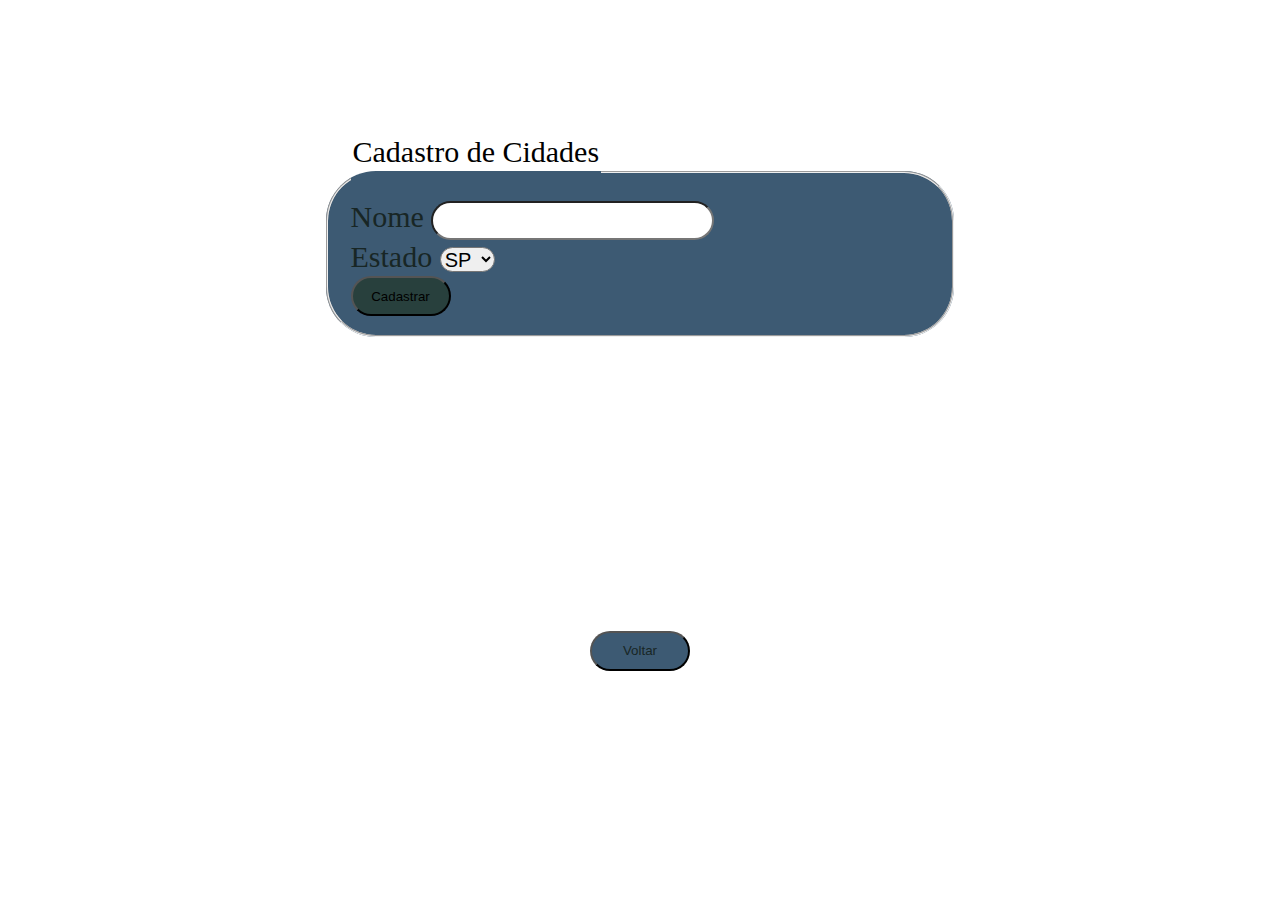
==== Cidade/CadastroCidade.html @ defa35c8 "Add files via upload" ====
<!DOCTYPE html>
<html lang="pt-br">
  <head>
    <meta charset="UTF-8" />
    <meta http-equiv="X-UA-Compatible" content="IE=edge" />
    <meta name="viewport" content="width=device-width, initial-scale=1.0" />
    <link rel="stylesheet" href="../css/style.css" />
    <link rel="stylesheet" href="../css/cadastro.css" />
    <title>Document</title>
  </head>
  <body>
    <div class="principal flex inverter_column">
      <form action="CadastroCidade.php" method="post">
        <fieldset>
          <legend>Cadastro de Cidades</legend>
          <div>
            <label for="nome">Nome</label>
            <input type="text" name="nome" id="nome" />
          </div>
          <div>
            <label for="estado">Estado</label>
            <select name="estado" id="estado">
              <option value="SP">SP</option>
              <option value="RJ">RJ</option>
              <option value="MG">MG</option>
            </select>
          </div>
          <div>
            <button class="botao_submit" type="submit">Cadastrar</button>
          </div>
        </fieldset>
      </form>
      <button class="botao"><a href="../index.html">Voltar</a></button>
    </div>
  </body>
</html>
---- css/style.css ----
:root{
  --verde-escuro: #182625;
  --verde: #28403D;
  --cinza: #455559;
  --cinza-escuro: #2F3D40;
  --azul: #3D5A73;
}
.flex {
  display: flex;
  justify-content: space-around;
  align-items: center;
}
.principal {
  width: 100%;
  height: 90vh;
  min-height: 70px;
}
.botao {
  cursor: pointer;
  width: auto;
  min-width: 100px;
  height: 40px;
  color: black;
  background-color: var(--azul);
  border-radius: 25px;
  transition: 1s;
}
.botao > a {
  text-decoration: none;
  color: var(--verde-escuro);
}
.botao:hover a,
.botao:hover {
  letter-spacing: 2px;
  text-decoration: underline;
  transition: 1s;
}
.inverter_column {
  flex-direction: column;
}
form {
  width: 50%;
  font-size: 30px;
}
.botao_submit {
  cursor: pointer;
  width: 100px;
  height: 40px;
  color: black;
  background-color: var(--verde);
  border-radius: 25px;
}
.botao_submit:hover {
  text-decoration: underline;
  transition: 1s;
}
input,
option,
select {
  height: 25px;
  border-radius: 25px;
  font-size: 20px;
}
table td {
  border: 2px solid black;
}
table {
  border: 1px solid black;
  border-collapse: collapse;
}
---- css/cadastro.css ----
:root{
    --verde-escuro: #182625;
    --verde: #28403D;
    --cinza: #455559;
    --cinza-escuro: #2F3D40;
    --azul: #3D5A73;
}
fieldset{
    background-color: var(--azul);
    border-radius: 50px;
}
label{
    color: var(--verde-escuro);
}legend {
    position: relative;
    top: -20px;
}
input {
    padding: 5px;
    padding-left: 9px;
}
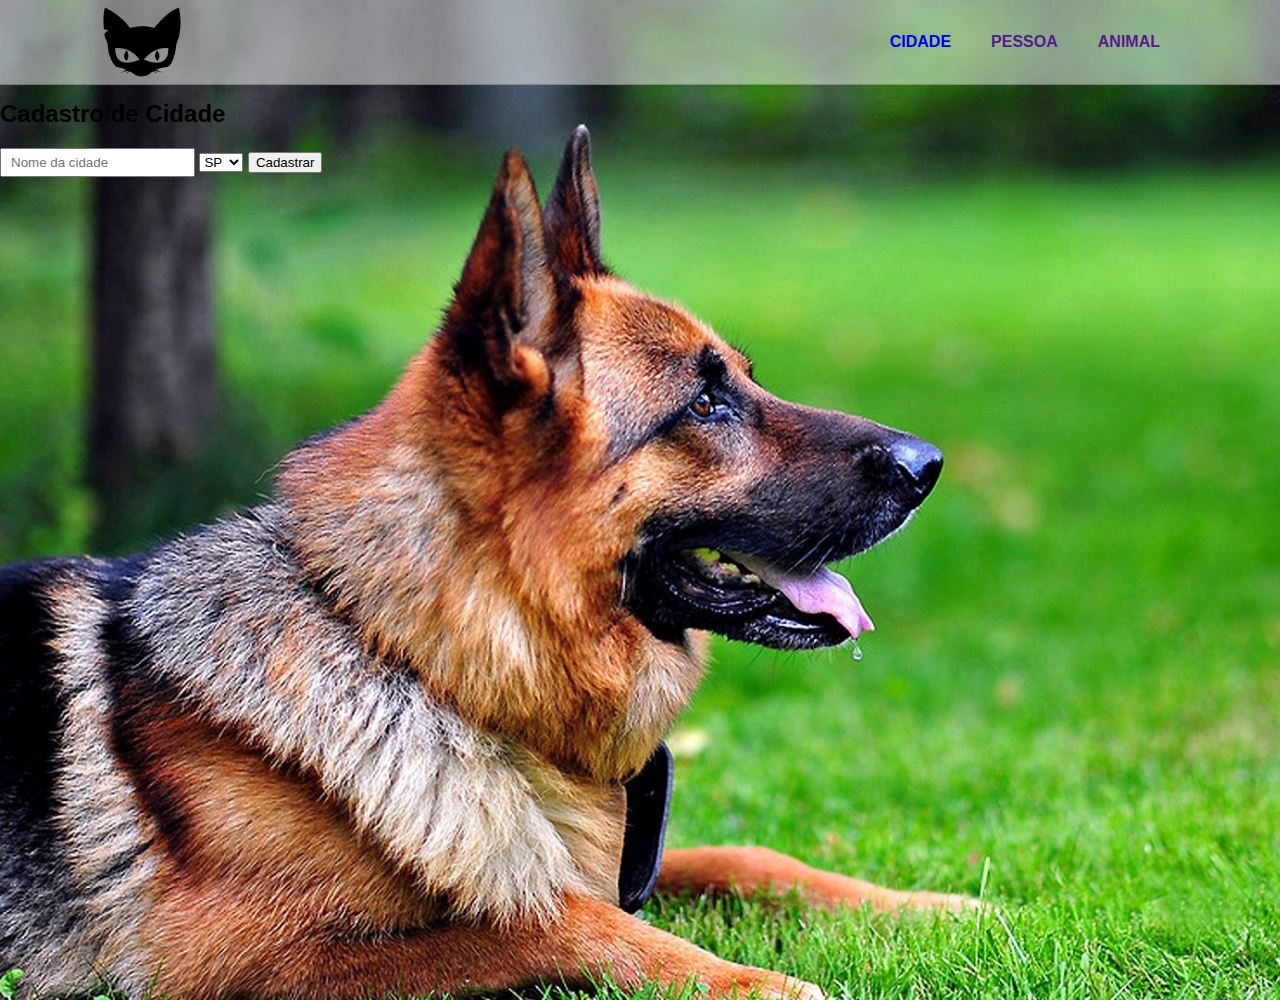
==== commit 7448f4b6: "Colocando a navegação em todas as páginas" ====
--- a/Cidade/CadastroCidade.html
+++ b/Cidade/CadastroCidade.html
@@ -1,36 +1,63 @@
-<!DOCTYPE html>
-<html lang="pt-br">
-  <head>
-    <meta charset="UTF-8" />
-    <meta http-equiv="X-UA-Compatible" content="IE=edge" />
-    <meta name="viewport" content="width=device-width, initial-scale=1.0" />
-    <link rel="stylesheet" href="../css/style.css" />
-    <link rel="stylesheet" href="../css/cadastro.css" />
-    <title>Document</title>
-  </head>
-  <body>
-    <div class="principal flex inverter_column">
-      <form action="CadastroCidade.php" method="post">
-        <fieldset>
-          <legend>Cadastro de Cidades</legend>
-          <div>
-            <label for="nome">Nome</label>
-            <input type="text" name="nome" id="nome" />
-          </div>
-          <div>
-            <label for="estado">Estado</label>
-            <select name="estado" id="estado">
-              <option value="SP">SP</option>
-              <option value="RJ">RJ</option>
-              <option value="MG">MG</option>
-            </select>
-          </div>
-          <div>
-            <button class="botao_submit" type="submit">Cadastrar</button>
-          </div>
-        </fieldset>
-      </form>
-      <button class="botao"><a href="../index.html">Voltar</a></button>
-    </div>
-  </body>
-</html>
+<!DOCTYPE html>
+<html lang="pt-br">
+
+<head>
+  <meta charset="UTF-8" />
+  <meta http-equiv="X-UA-Compatible" content="IE=edge" />
+  <meta name="viewport" content="width=device-width, initial-scale=1.0" />
+  <link rel="stylesheet" href="../css/style.css" />
+  <link rel="stylesheet" href="../css/cadastro.css" />
+  <title>Cadastrar Cidade</title>
+</head>
+
+<body>
+  <div class="menu">
+    <a href="#" class="brand"><img src="../img/logo-gato.webp" alt=""></a>
+    <nav>
+      <ul>
+        <li><a href="#">Cidade</a>
+          <ul>
+            <li><a href="../Cidade/CadastroCidade.html">Cadastrar</a></li>
+            <li><a href="../Cidade/ListarCidade.php">Visualizar</a></li>
+          </ul>
+        </li>
+        <li><a href="">Pessoa</a>
+          <ul>
+            <li>
+              <a href="../Pessoa/CadastroPessoa.php">Cadastrar</a>
+            </li>
+            <li>
+              <a href="../Pessoa/ListarPessoa.php">Visualizar</a>
+            </li>
+          </ul>
+        </li>
+        <li><a href="">Animal</a>
+          <ul>
+            <li>
+              <a href="../Animal/CadastroAnimal.php">Cadastrar</a>
+            </li>
+            <li>
+              <a href="../Animal/ListarAnimal.php">Visualizar</a>
+            </li>
+          </ul>
+        </li>
+      </ul>
+    </nav>
+  </div>
+  <section>
+    <div class="principal box-cidade">
+      <h2>Cadastro de Cidade</h2>
+      <form action="CadastroCidade.php" method="post">
+        <input type="text" name="nome" id="nome" placeholder="Nome da cidade" class="box-inline" />
+        <select name="estado" id="estado" class="box-inline">
+          <option value="SP">SP</option>
+          <option value="RJ">RJ</option>
+          <option value="MG">MG</option>
+        </select>
+        <button class="botao_submit" type="submit">Cadastrar</button>
+      </form>
+    </div>
+  </section>
+</body>
+
+</html>--- a/css/style.css
+++ b/css/style.css
@@ -1,70 +1,76 @@
-:root{
-  --verde-escuro: #182625;
-  --verde: #28403D;
-  --cinza: #455559;
-  --cinza-escuro: #2F3D40;
-  --azul: #3D5A73;
+body {
+  margin: 0;
+  padding: 0;
+  background: url(../img/cao-e-gato.jpg);
+  background-size: cover;
+  font-family: sans-serif;
 }
-.flex {
+
+section {
+  width: 100%;
+  min-height: 100vh;
+}
+
+.menu {
+  position: absolute;
+  width: 100%;
+  background: rgba(255, 255, 255, .5);
+  padding: 0 100px;
+  top: 0;
+  box-sizing: border-box;
+  border-bottom: 1px solid rgba(0, 0, 0, .2);
+}
+
+.menu img {
+  float: left;
+  width: 84px;
+}
+
+nav {
+  position: relative;
+  float: right;
+}
+
+nav ul {
+  margin: 0;
+  padding: 0;
   display: flex;
-  justify-content: space-around;
-  align-items: center;
 }
+
+nav ul li {
+  list-style: none;
+}
+
+nav ul li a {
+  display: block;
+  text-transform: uppercase;
+  font-weight: bold;
+  padding: 33px 20px;
+  text-decoration: none;
+}
+
+nav ul li ul {
+  display: block;
+  background: rgba(255, 255, 255, .5);
+  min-width: 100px;
+  position: absolute;
+  margin-top: 1px;
+  box-shadow: 0 2px 5px rgba(0, 0, 0, .5);
+  opacity: 0;
+  visibility: hidden;
+  transition: .5s;
+}
+
+nav ul li:hover ul {
+  opacity: 1;
+  visibility: visible;
+}
+
+nav ul li ul li a {
+  padding: 10px;
+}
+
 .principal {
-  width: 100%;
-  height: 90vh;
-  min-height: 70px;
-}
-.botao {
-  cursor: pointer;
-  width: auto;
-  min-width: 100px;
-  height: 40px;
-  color: black;
-  background-color: var(--azul);
-  border-radius: 25px;
-  transition: 1s;
-}
-.botao > a {
-  text-decoration: none;
-  color: var(--verde-escuro);
-}
-.botao:hover a,
-.botao:hover {
-  letter-spacing: 2px;
-  text-decoration: underline;
-  transition: 1s;
-}
-.inverter_column {
-  flex-direction: column;
-}
-form {
-  width: 50%;
-  font-size: 30px;
-}
-.botao_submit {
-  cursor: pointer;
-  width: 100px;
-  height: 40px;
-  color: black;
-  background-color: var(--verde);
-  border-radius: 25px;
-}
-.botao_submit:hover {
-  text-decoration: underline;
-  transition: 1s;
-}
-input,
-option,
-select {
-  height: 25px;
-  border-radius: 25px;
-  font-size: 20px;
-}
-table td {
-  border: 2px solid black;
-}
-table {
-  border: 1px solid black;
-  border-collapse: collapse;
-}
+  justify-content: unset;
+  margin-top: 100px;
+}--- a/css/cadastro.css
+++ b/css/cadastro.css
@@ -1,20 +1,25 @@
-:root{
+:root {
     --verde-escuro: #182625;
     --verde: #28403D;
     --cinza: #455559;
     --cinza-escuro: #2F3D40;
     --azul: #3D5A73;
 }
-fieldset{
+
+fieldset {
     background-color: var(--azul);
     border-radius: 50px;
 }
-label{
+
+label {
     color: var(--verde-escuro);
-}legend {
+}
+
+legend {
     position: relative;
     top: -20px;
 }
+
 input {
     padding: 5px;
     padding-left: 9px;
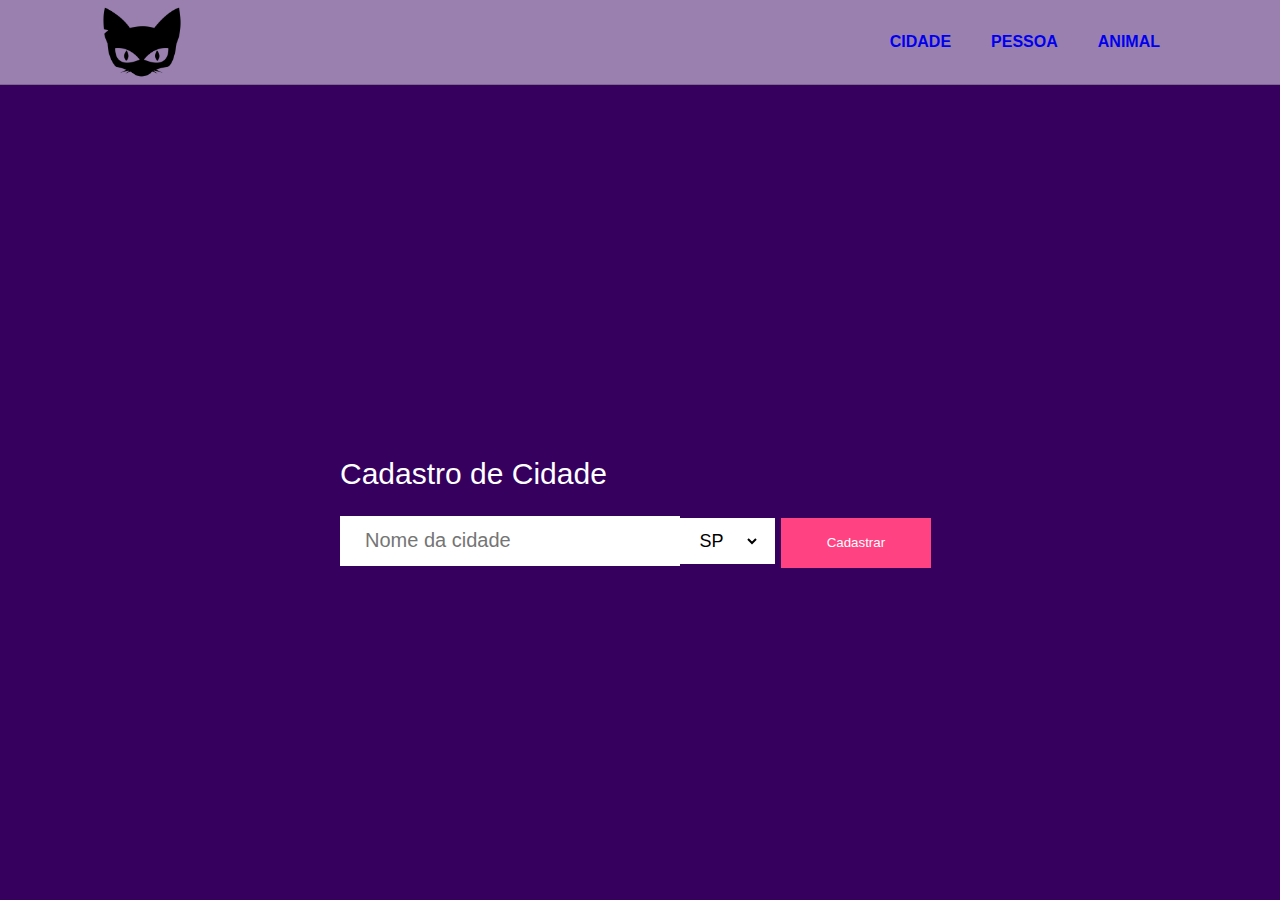
==== commit 47193275: "Mudando links" ====
--- a/Cidade/CadastroCidade.html
+++ b/Cidade/CadastroCidade.html
@@ -21,7 +21,7 @@
             <li><a href="../Cidade/ListarCidade.php">Visualizar</a></li>
           </ul>
         </li>
-        <li><a href="">Pessoa</a>
+        <li><a href="#">Pessoa</a>
           <ul>
             <li>
               <a href="../Pessoa/CadastroPessoa.php">Cadastrar</a>
@@ -31,7 +31,7 @@
             </li>
           </ul>
         </li>
-        <li><a href="">Animal</a>
+        <li><a href="#">Animal</a>
           <ul>
             <li>
               <a href="../Animal/CadastroAnimal.php">Cadastrar</a>
@@ -54,7 +54,7 @@
           <option value="RJ">RJ</option>
           <option value="MG">MG</option>
         </select>
-        <button class="botao_submit" type="submit">Cadastrar</button>
+        <button type="submit">Cadastrar</button>
       </form>
     </div>
   </section>
--- a/css/cadastro.css
+++ b/css/cadastro.css
@@ -1,26 +1,112 @@
-:root {
-    --verde-escuro: #182625;
-    --verde: #28403D;
-    --cinza: #455559;
-    --cinza-escuro: #2F3D40;
-    --azul: #3D5A73;
+.principal {
+    justify-content: unset;
+    margin-top: 100px;
 }
 
-fieldset {
-    background-color: var(--azul);
-    border-radius: 50px;
+section {
+    display: flex;
+    justify-content: center;
+    align-items: center;
+    background: #35005e;
+    height: auto;
 }
 
-label {
-    color: var(--verde-escuro);
+
+.box {
+    position: absolute;
+    left: 50%;
+    top: 50%;
+    transform: translate(-50%, -50%);
+    width: 400px;
+    background: #fff;
+    padding: 40px;
+    border: 1px solid rgba(0, 0, 0, .1);
+    box-shadow: 0 5px 10px rgba(0, 0, 0, .2);
 }
 
-legend {
-    position: relative;
-    top: -20px;
+.box h2 {
+    margin: 0 0 40px;
+    padding: 0;
+    color: #f7497d;
+    text-transform: uppercase;
 }
 
-input {
-    padding: 5px;
-    padding-left: 9px;
+.box input,
+.box select {
+    padding: 10px 0;
+    margin-bottom: 30px;
+    width: 100%;
+    box-sizing: border-box;
+    box-shadow: none;
+    outline: none;
+    border: none;
+    border-bottom: 2px solid #999;
+}
+
+.box button[type="submit"] {
+    border-bottom: none;
+    cursor: pointer;
+    background: #f7497d;
+    color: #fff;
+    margin-bottom: 0;
+    text-transform: uppercase;
+    width: 100%;
+    height: 30px;
+}
+
+.box-cidade {
+    min-width: 600px;
+}
+
+.box-cidade h2 {
+    color: #fff;
+    font-size: 30px;
+    font-weight: 500;
+}
+
+.box-cidade input.box-inline {
+    position: relative;
+    display: inline-block;
+    font-size: 20px;
+    box-sizing: border-box;
+}
+
+.box-cidade input.box-inline[type="text"] {
+    background: #fff;
+    width: 340px;
+    height: 50px;
+    border: none;
+    outline: none;
+    padding: 0 25px;
+}
+
+select.box-inline {
+    position: relative;
+    left: -3px;
+    border: none;
+    outline: none;
+    background: #fff;
+    font-size: 18px;
+    padding: 12px 16px;
+    margin: -2px;
+    border-right: 15px solid #fff;
+}
+
+.box-cidade button[type="submit"] {
+    position: relative;
+    width: 150px;
+    height: 50px;
+    border: none;
+    outline: none;
+    cursor: pointer;
+    background: #ff4282;
+    color: #fff;
+}
+
+.box-cidade button[type="submit"]:hover {
+    background: #ef296c;
+}
+
+.inline {
+    display: flex;
 }